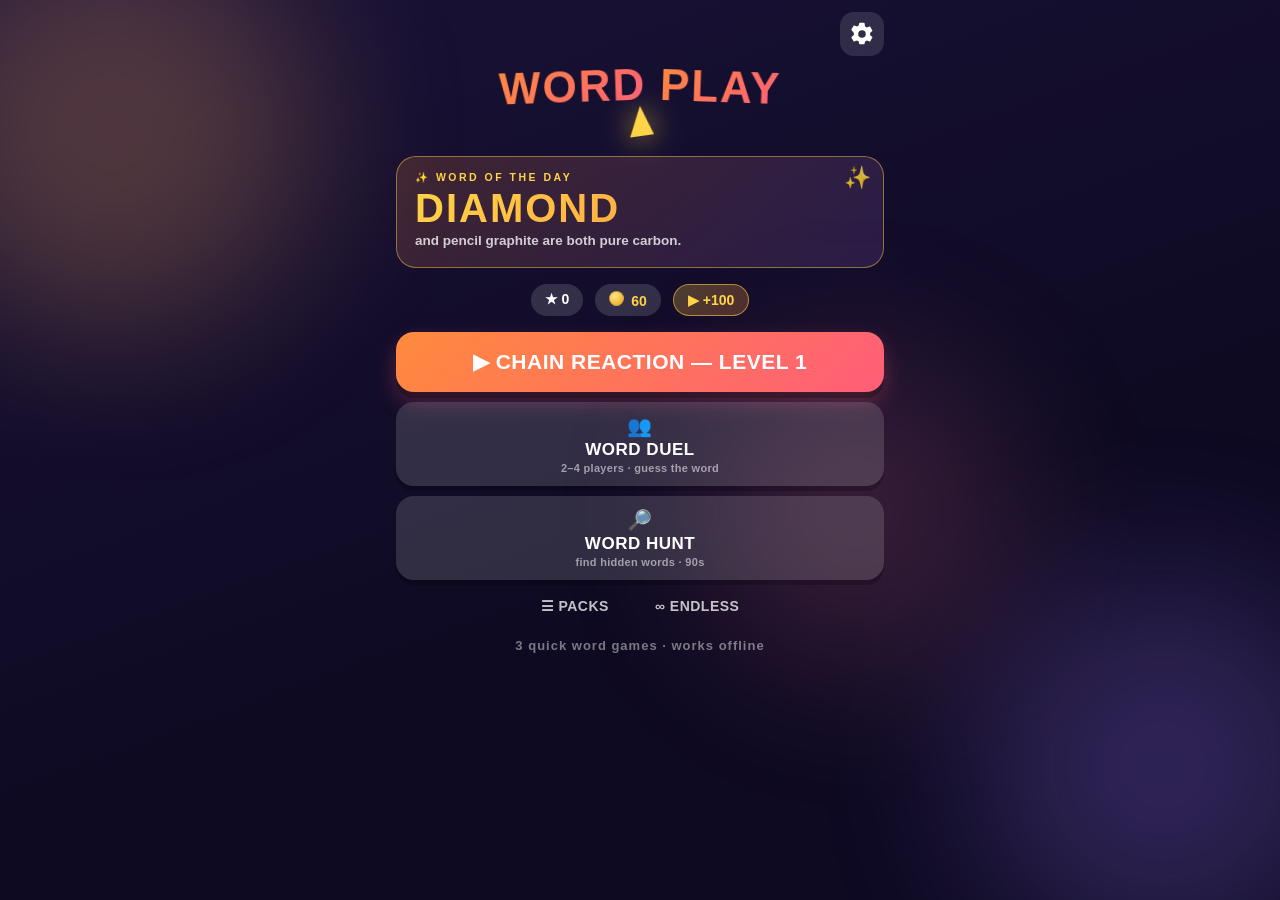
==== android/app/src/main/assets/www/index.html @ a3150c6e "Word Play v2.3: 3 word games (Chain Reaction 80 levels, Word Duel, Word Hunt) — release-ready Androi" ====
<!DOCTYPE html>
<html lang="en">
<head>
  <meta charset="UTF-8">
  <meta name="viewport" content="width=device-width, initial-scale=1, viewport-fit=cover, user-scalable=no">
  <meta name="theme-color" content="#150F33">
  <title>Word Play</title>
  <link rel="stylesheet" href="css/styles.css">
</head>
<body>

  <!-- animated background -->
  <div class="bg">
    <div class="blob b1"></div>
    <div class="blob b2"></div>
    <div class="blob b3"></div>
  </div>

  <div id="app">

    <!-- ============ HOME (game hub) ============ -->
    <section id="screen-home" class="screen">
      <button id="btn-settings" class="icon-btn" aria-label="Settings">
        <svg viewBox="0 0 24 24" width="26" height="26">
          <path fill="currentColor" d="M19.4 13a7.5 7.5 0 0 0 .1-1 7.5 7.5 0 0 0-.1-1l2.1-1.7a.5.5 0 0 0 .1-.6l-2-3.5a.5.5 0 0 0-.6-.2l-2.5 1a7.7 7.7 0 0 0-1.7-1L14.4 2a.5.5 0 0 0-.5-.4h-4a.5.5 0 0 0-.5.4L9 4.1a7.7 7.7 0 0 0-1.7 1l-2.5-1a.5.5 0 0 0-.6.2l-2 3.5a.5.5 0 0 0 .1.6L4.5 11a7.5 7.5 0 0 0 0 2l-2.2 1.7a.5.5 0 0 0-.1.6l2 3.5c.1.2.4.3.6.2l2.5-1c.5.4 1.1.7 1.7 1l.4 2.1c0 .2.3.4.5.4h4c.2 0 .5-.2.5-.4l.4-2.1c.6-.3 1.2-.6 1.7-1l2.5 1c.2.1.5 0 .6-.2l2-3.5a.5.5 0 0 0-.1-.6L19.4 13zM12 15.5A3.5 3.5 0 1 1 15.5 12 3.5 3.5 0 0 1 12 15.5z"/>
        </svg>
      </button>

      <div class="logo">
        <div class="logo-words">
          <span class="logo-tile">WORD</span>
          <span class="logo-tile t2">PLAY</span>
        </div>
        <div class="logo-bolt"></div>
      </div>

      <!-- word of the day -->
      <div class="wotd">
        <div class="wotd-label">✨ WORD OF THE DAY</div>
        <div class="wotd-word" id="wotd-word">…</div>
        <div class="wotd-fact" id="wotd-fact">…</div>
      </div>

      <div class="home-stats">
        <span id="home-stars" class="stat-chip">★ 0</span>
        <span id="home-coins" class="stat-chip coins"></span>
        <button id="btn-ad" class="stat-chip ad-chip" title="Watch a short ad for 100 coins">▶ +100</button>
      </div>

      <div class="home-btns">
        <button id="btn-continue" class="btn primary big">▶  CHAIN REACTION</button>
        <button id="btn-duel" class="btn secondary">
          <span class="game-ico">👥</span> WORD DUEL <span class="btn-sub">2–4 players · guess the word</span>
        </button>
        <button id="btn-hunt" class="btn secondary">
          <span class="game-ico">🔎</span> WORD HUNT <span class="btn-sub">find hidden words · 90s</span>
        </button>
        <div class="home-mini">
          <button id="btn-levels" class="btn ghost">☰ PACKS</button>
          <button id="btn-endless" class="btn ghost">∞ ENDLESS</button>
        </div>
      </div>

      <div class="home-footer">3 quick word games · works offline</div>
    </section>

    <!-- ============ PACK SELECT ============ -->
    <section id="screen-packs" class="screen">
      <header class="bar">
        <button id="back-packs" class="icon-btn">←</button>
        <div class="bar-title">Chain Reaction — Packs</div>
        <div id="packs-stars" class="stat-chip">★ 0</div>
      </header>
      <div id="packs-grid" class="packs-grid"></div>
    </section>

    <!-- ============ LEVEL SELECT ============ -->
    <section id="screen-levels" class="screen">
      <header class="bar">
        <button id="back-levels" class="icon-btn">←</button>
        <div id="levels-title" class="bar-title"></div>
        <div id="levels-stars" class="stat-chip">★ 0</div>
      </header>
      <div id="levels-grid" class="levels-grid"></div>
    </section>

    <!-- ============ CHAIN REACTION GAME ============ -->
    <section id="screen-game" class="screen">
      <header class="bar">
        <button id="back-game" class="icon-btn">←</button>
        <div id="game-label" class="bar-title small"></div>
        <div class="bar-right">
          <span id="game-score" class="stat-chip score">0</span>
        </div>
      </header>

      <div class="game-status">
        <div id="game-hearts" class="hearts"></div>
        <span id="game-coins" class="stat-chip coins"></span>
      </div>

      <div id="chain-strip" class="chain-strip"></div>

      <div id="game-prompt" class="prompt"></div>

      <div id="tile-grid" class="tile-grid"></div>

      <div class="game-bottom">
        <button id="btn-hint" class="btn hint">
          <span class="bulb"></span> HINT · <span id="hint-cost">25</span>
        </button>
        <span id="combo-pill" class="combo"></span>
      </div>
    </section>

    <!-- ============ WORD DUEL: Guess the Word ============ -->
    <section id="duel-setup" class="screen">
      <header class="bar">
        <button id="duel-back1" class="icon-btn">←</button>
        <div class="bar-title">Word Duel</div>
        <div class="bar-title small">pass &amp; play</div>
      </header>
      <div class="duel-body">
        <div class="duel-h" style="text-align:center">How many players?</div>
        <div id="duel-player-count" class="pill-row"></div>
        <div id="duel-setup-info" class="ov-text small" style="margin-top:14px"></div>
        <button id="duel-start" class="btn primary big" style="margin-top:16px">START DUEL ▶</button>
        <button id="duel-invite" class="btn secondary">👥 INVITE FRIENDS</button>
      </div>
    </section>

    <section id="duel-write" class="screen">
      <header class="bar">
        <button id="duel-back2" class="icon-btn">←</button>
        <div id="duel-write-head" class="bar-title small"></div>
        <div id="duel-word-count" class="stat-chip"></div>
      </header>
      <div class="duel-body">
        <div class="ov-text small" style="text-align:center">
          Pick a <b>category</b> — guessers will see it as their clue!
        </div>
        <div id="duel-cats" class="cat-row"></div>
        <div class="duel-input-row">
          <input id="duel-input" type="text" maxlength="8" autocomplete="off"
                 autocapitalize="characters" autocorrect="off" spellcheck="false"
                 placeholder="YOUR SECRET WORD…">
        </div>
        <div id="duel-sugg-label" class="ov-text small" style="display:none">Suggestions ▾</div>
        <div id="duel-suggestions" class="sugg-row"></div>
        <button id="duel-write-done" class="btn primary big" style="margin-top:auto">
          LOCK IN WORD ▶
        </button>
      </div>
    </section>

    <section id="duel-pass" class="screen">
      <div class="duel-body center">
        <div class="pass-ico">📱➡️</div>
        <div id="duel-pass-text" class="duel-h"></div>
        <button id="duel-pass-btn" class="btn primary big">I'M READY ▶</button>
      </div>
    </section>

    <section id="duel-guess" class="screen">
      <header class="bar">
        <button id="duel-back3" class="icon-btn">←</button>
        <div id="duel-guess-head" class="bar-title small"></div>
      </header>
      <div class="duel-body">
        <div id="duel-hearts" class="hearts big-hearts"></div>
        <div id="duel-blanks" class="blanks"></div>
        <div id="duel-turn-label" class="duel-h small" style="text-align:center"></div>
        <div id="duel-callout" class="callout"></div>
        <div id="duel-keyboard" class="key-row"></div>
      </div>
    </section>

    <section id="duel-results" class="screen">
      <div class="duel-body center">
        <div id="duel-results-title" class="duel-h big"></div>
        <div id="duel-results-list" style="width:100%"></div>
        <button id="duel-again" class="btn primary big">↻ PLAY AGAIN</button>
        <button id="duel-home" class="btn ghost">HOME</button>
      </div>
    </section>

    <!-- ============ WORD HUNT ============ -->
    <section id="screen-hunt" class="screen">
      <header class="bar">
        <button id="hunt-back" class="icon-btn">←</button>
        <div class="bar-title">Word Hunt <span id="hunt-mode" style="font-size:12px"></span></div>
        <div class="bar-right">
          <span id="hunt-timer" class="stat-chip score">90s</span>
        </div>
      </header>
      <div class="game-status">
        <div class="ov-text small" style="flex:1">Swipe across hidden words →</div>
        <button id="btn-hunt-hint" class="btn hint" style="padding:9px 14px;font-size:13px">
          <span class="bulb"></span> 25
        </button>
        <span id="hunt-score" class="stat-chip coins" style="color:#fff">0</span>
      </div>
      <div id="hunt-grid" class="hunt-grid"></div>
      <div id="hunt-cancelbar" class="cancelbar"></div>
      <div id="hunt-words" class="hunt-words"></div>
    </section>

    <!-- overlays + toast live outside screens -->
    <div id="overlay"></div>
    <div id="toast"></div>
  </div>

  <script src="js/levels.js"></script>
  <script src="js/dictionary.js"></script>
  <script src="js/wordoftheday.js"></script>
  <script src="js/audio.js"></script>
  <script src="js/wordduel.js"></script>
  <script src="js/wordhunt.js"></script>
  <script src="js/game.js"></script>
</body>
</html>
---- android/app/src/main/assets/www/css/styles.css ----
/* ============================================================
   CHAIN REACTION WORDS - Styles
   ============================================================ */

* { margin: 0; padding: 0; box-sizing: border-box; }

:root {
  --bg1: #0E0A22;
  --bg2: #1A1238;
  --ink: #241A4A;
  --paper: #FFFFFF;
  --accent: #FF8A3D;
  --accent2: #FF5E78;
  --gold: #FFD447;
  --green: #6BCB77;
  --red: #FF4D6D;
}

html, body { height: 100%; }

body {
  font-family: -apple-system, Roboto, "Segoe UI", "Helvetica Neue", Arial, sans-serif;
  background: linear-gradient(160deg, var(--bg2), var(--bg1) 62%);
  color: #fff;
  overflow: hidden;
  -webkit-user-select: none;
  user-select: none;
  -webkit-tap-highlight-color: transparent;
  touch-action: manipulation;
}

/* ---------------- animated background ---------------- */

.bg { position: fixed; inset: 0; z-index: 0; overflow: hidden; }
.blob {
  position: absolute;
  border-radius: 50%;
  filter: blur(80px);
  opacity: .26;
  animation: float 13s ease-in-out infinite alternate;
}
.b1 { width: 45vmin; height: 45vmin; background: #F2A65E; top: -8vmin; left: -10vmin; }
.b2 { width: 42vmin; height: 42vmin; background: #8E6FE8; bottom: -6vmin; right: -8vmin; animation-delay: -5s; }
.b3 { width: 34vmin; height: 34vmin; background: #E36F8F; top: 40%; left: 55%; opacity: .2; animation-delay: -9s; }
.b4 { width: 30vmin; height: 30vmin; background: #4FA3A3; bottom: 18%; left: -12vmin; opacity: .18; animation-delay: -3s; }
@keyframes float {
  from { transform: translate(0, 0) scale(1); }
  to   { transform: translate(5vmin, -4vmin) scale(1.12); }
}

/* ---------------- app frame ---------------- */

#app {
  position: relative;
  z-index: 1;
  max-width: 520px;
  height: 100%;
  margin: 0 auto;
}
html.full #app { max-width: none; }

.screen {
  display: none;
  flex-direction: column;
  height: 100%;
  padding: max(12px, env(safe-area-inset-top)) 16px calc(12px + env(safe-area-inset-bottom));
}
.screen.active { display: flex; animation: fadein .25s ease; }
@keyframes fadein { from { opacity: 0; transform: translateY(8px); } }

/* ---------------- shared bits ---------------- */

.icon-btn {
  background: rgba(255,255,255,.12);
  border: none;
  color: #fff;
  font-size: 22px;
  width: 44px; height: 44px;
  border-radius: 14px;
  cursor: pointer;
  display: inline-flex;
  align-items: center;
  justify-content: center;
  flex: none;
  transition: transform .1s;
}
.icon-btn:active { transform: scale(.92); }

.stat-chip {
  background: rgba(255,255,255,.14);
  border-radius: 999px;
  padding: 7px 14px;
  font-size: 14px;
  font-weight: 800;
  white-space: nowrap;
}
.stat-chip.coins { color: var(--gold); }
.stat-chip.coins::before {
  content: "";
  display: inline-block;
  width: 13px; height: 13px;
  border-radius: 50%;
  background: radial-gradient(circle at 35% 30%, #FFE38A, #E8A812);
  margin-right: 7px;
  border: 1.5px solid rgba(0,0,0,.15);
}
.stat-chip.score { color: #fff; min-width: 64px; text-align: center; }

.btn {
  border: none;
  border-radius: 18px;
  font-weight: 800;
  letter-spacing: .5px;
  cursor: pointer;
  color: #fff;
  font-family: inherit;
  transition: transform .1s, filter .15s;
  padding: 14px 26px;
  font-size: 17px;
}
.btn:active { transform: translateY(3px) scale(.98); filter: brightness(.95); }

.btn.primary {
  background: linear-gradient(135deg, var(--accent), var(--accent2));
  box-shadow: 0 6px 0 rgba(0,0,0,.28), 0 10px 22px rgba(255,94,120,.28);
}
.btn.secondary {
  background: rgba(255,255,255,.14);
  box-shadow: 0 5px 0 rgba(0,0,0,.22);
}
.btn.ghost { background: transparent; box-shadow: none; color: rgba(255,255,255,.75); font-weight: 700; }
.btn.ghost:active { color: #fff; }
.btn.danger { background: rgba(255,77,109,.18); color: #FF88A5; margin: 14px 0; }
.btn.big { font-size: 21px; padding: 18px 30px; }

/* ---------------- HOME ---------------- */

#screen-home { align-items: center; justify-content: center; gap: 26px; }
#btn-settings { position: absolute; top: max(12px, env(safe-area-inset-top)); right: 16px; }

.logo { text-align: center; margin-top: 10px; }
.logo-words { display: flex; flex-direction: column; align-items: center; gap: 10px; }
.logo-tile {
  font-size: clamp(34px, 9vw, 52px);
  font-weight: 900;
  letter-spacing: 2px;
  background: linear-gradient(135deg, var(--accent), var(--accent2));
  -webkit-background-clip: text;
  background-clip: text;
  color: transparent;
  text-shadow: none;
  transform: rotate(-2deg);
  animation: tilein .6s cubic-bezier(.2,1.6,.4,1) both;
}
.logo-tile.t2 { transform: rotate(2deg); animation-delay: .12s; }
@keyframes tilein { from { opacity: 0; transform: scale(.6) rotate(-8deg); } }

.logo-bolt {
  width: 0; height: 0;
  margin: 6px auto 2px;
  border-left: 14px solid transparent;
  border-right: 10px solid transparent;
  border-bottom: 30px solid var(--gold);
  transform: rotate(-8deg);
  filter: drop-shadow(0 0 14px rgba(255,212,71,.75));
  animation: pulse 1.6s ease-in-out infinite;
}
@keyframes pulse { 50% { transform: rotate(-8deg) scale(1.15); } }

.logo-sub {
  font-size: clamp(18px, 5vw, 26px);
  font-weight: 800;
  letter-spacing: 10px;
  color: rgba(255,255,255,.92);
  margin-top: 8px;
}

.home-stats { display: flex; gap: 12px; }
.home-btns { display: flex; flex-direction: column; gap: 14px; width: min(100%, 320px); }
.home-footer { font-size: 13px; color: rgba(255,255,255,.45); font-weight: 600; letter-spacing: 1px; }

/* ---------------- top bar ---------------- */

.bar {
  display: flex;
  align-items: center;
  gap: 12px;
  margin-bottom: 14px;
}
.bar-title {
  font-size: 19px;
  font-weight: 900;
  flex: 1;
  white-space: nowrap;
  overflow: hidden;
  text-overflow: ellipsis;
}
.bar-title.small { font-size: 15px; }
.bar-right { display: flex; }

/* ---------------- packs ---------------- */

.packs-grid {
  display: grid;
  grid-template-columns: repeat(2, 1fr);
  gap: 14px;
  overflow-y: auto;
  padding-bottom: 10px;
}

.pack-card {
  position: relative;
  background: linear-gradient(160deg, rgba(255,255,255,.13), rgba(255,255,255,.06));
  border: 2px solid var(--pk, var(--accent));
  border-radius: 20px;
  padding: 18px 16px 16px;
  text-align: left;
  color: #fff;
  font-family: inherit;
  cursor: pointer;
  min-height: 128px;
  display: flex;
  flex-direction: column;
  gap: 4px;
  box-shadow: 0 6px 18px rgba(0,0,0,.25);
  overflow: hidden;
  transition: transform .12s;
}
.pack-card:active { transform: scale(.97); }
.pack-card.locked { border-color: rgba(255,255,255,.16); cursor: default; }
.pack-num { font-size: 11px; font-weight: 800; letter-spacing: 2px; color: var(--pk, var(--accent)); opacity: .95; }
.pack-card.locked .pack-num { color: rgba(255,255,255,.4); }
.pack-name { font-size: 19px; font-weight: 900; }
.pack-tag { font-size: 12.5px; color: rgba(255,255,255,.62); font-weight: 600; }
.pack-meta { margin-top: auto; font-size: 13px; font-weight: 800; color: var(--gold); }
.pack-lock {
  position: absolute;
  inset: 0;
  background: rgba(13, 9, 32, .72);
  backdrop-filter: blur(3px);
  display: flex;
  flex-direction: column;
  align-items: center;
  justify-content: center;
  gap: 6px;
  font-size: 12px;
  font-weight: 700;
  text-align: center;
  color: rgba(255,255,255,.75);
}

/* ---------------- levels ---------------- */

.levels-grid {
  display: grid;
  grid-template-columns: repeat(5, 1fr);
  gap: 12px;
  overflow-y: auto;
  padding: 6px 2px 10px;
}

.level-btn {
  position: relative;
  aspect-ratio: 1 / 1;
  border: 2px solid var(--pk, var(--accent));
  border-radius: 18px;
  background: linear-gradient(160deg, rgba(255,255,255,.14), rgba(255,255,255,.05));
  color: #fff;
  font-family: inherit;
  cursor: pointer;
  display: flex;
  flex-direction: column;
  align-items: center;
  justify-content: center;
  gap: 4px;
  transition: transform .12s;
}
.level-btn:active { transform: scale(.93); }
.level-btn.locked { border-color: rgba(255,255,255,.14); background: rgba(255,255,255,.04); cursor: default; }
.level-num { font-size: 24px; font-weight: 900; }
.level-stars { font-size: 11px; color: var(--gold); letter-spacing: 1px; }
.level-stars .off { opacity: .3; }
.level-lock { position: absolute; inset: 0; display: flex; align-items: center; justify-content: center; background: rgba(13,9,32,.55); border-radius: 16px; color: rgba(255,255,255,.5); }

/* ---------------- game screen ---------------- */

.game-status { display: flex; align-items: center; gap: 12px; margin-bottom: 10px; }
.hearts { display: flex; gap: 4px; flex: 1; }
.heart { color: var(--red); font-size: 22px; text-shadow: 0 0 12px rgba(255,77,109,.6); transition: all .3s; }
.heart.lost { color: rgba(255,255,255,.16); text-shadow: none; transform: scale(.8); }

.chain-strip {
  display: flex;
  gap: 8px;
  align-items: center;
  overflow-x: auto;
  padding: 10px 12px;
  background: rgba(255,255,255,.07);
  border-radius: 20px;
  margin-bottom: 12px;
  scrollbar-width: none;
}
.chain-strip::-webkit-scrollbar { display: none; }

.chip {
  display: inline-flex;
  align-items: center;
  justify-content: center;
  height: 46px;
  padding: 0 14px;
  border-radius: 14px;
  font-weight: 800;
  flex: none;
  font-size: 17px;
}
.chip.sz-b { font-size: 15px; }
.chip.sz-c { font-size: 13px; }
.chip.sz-d { font-size: 12px; }
.chip-start { background: linear-gradient(135deg, #6BCB77, #3FA34D); box-shadow: 0 4px 0 rgba(0,0,0,.25); }
.chip-end   { background: linear-gradient(135deg, #FF5E78, #D63A5C); box-shadow: 0 4px 0 rgba(0,0,0,.25); }
.chip-filled {
  background: linear-gradient(135deg, rgba(255,255,255,.24), rgba(255,255,255,.12));
  border: 1.5px solid var(--pk, var(--accent));
  color: #fff;
  box-shadow: 0 0 16px rgba(255,138,61,.35);
}
.slot {
  min-width: 52px;
  border: 2px dashed rgba(255,255,255,.3);
  background: transparent;
  color: transparent;
  border-radius: 14px;
}
.pop-in { animation: popin .4s cubic-bezier(.2,1.8,.4,1); }
@keyframes popin { from { transform: scale(.3); opacity: 0; } }

.prompt {
  text-align: center;
  font-size: 15.5px;
  font-weight: 600;
  color: rgba(255,255,255,.8);
  margin-bottom: 14px;
}
.prompt .cur {
  color: var(--gold);
  font-weight: 900;
  text-shadow: 0 0 14px rgba(255,212,71,.55);
}

.tile-grid {
  display: grid;
  gap: 12px;
  flex: 1;
  align-content: center;
  padding-bottom: 6px;
}

.tile {
  position: relative;
  background: var(--paper);
  color: var(--ink);
  border: none;
  border-radius: 16px;
  font-family: inherit;
  font-weight: 900;
  font-size: 19px;
  letter-spacing: .5px;
  height: clamp(62px, 10vw, 92px);
  cursor: pointer;
  box-shadow: 0 5px 0 rgba(23, 15, 54, .55), 0 10px 20px rgba(0,0,0,.28);
  transition: transform .08s, box-shadow .08s, opacity .3s, filter .3s;
  word-break: break-all;
}
.tile:active { transform: translateY(4px); box-shadow: 0 1px 0 rgba(23,15,54,.55); }
.tile.sz-b { font-size: 16px; }
.tile.sz-c { font-size: 14px; }
.tile.sz-d { font-size: 12.5px; }
.tile.used {
  opacity: 0;
  pointer-events: none;
  transform: scale(.4);
  filter: grayscale(1);
}
.tile.shake { animation: shake .4s; background: #FFD3DC; }
@keyframes shake {
  0%,100% { transform: translateX(0); }
  20% { transform: translateX(-7px) rotate(-2deg); }
  40% { transform: translateX(7px) rotate(2deg); }
  60% { transform: translateX(-5px); }
  80% { transform: translateX(5px); }
}
.tile.hint-glow { animation: hintpulse 1.1s ease-in-out infinite; }
@keyframes hintpulse {
  0%,100% { box-shadow: 0 5px 0 rgba(23,15,54,.55), 0 0 0 0 rgba(255,212,71,.9); }
  50%     { box-shadow: 0 5px 0 rgba(23,15,54,.55), 0 0 0 12px rgba(255,212,71,0); }
}

.game-bottom { display: flex; align-items: center; gap: 12px; padding-top: 4px; }
.btn.hint {
  background: rgba(255,212,71,.16);
  border: 1.5px solid rgba(255,212,71,.55);
  color: var(--gold);
  font-size: 15px;
  padding: 12px 18px;
  border-radius: 999px;
}
.bulb {
  display: inline-block;
  width: 12px; height: 12px;
  border-radius: 50%;
  background: radial-gradient(circle at 35% 30%, #FFF3C4, #FFD447);
  margin-right: 4px;
  box-shadow: 0 0 8px rgba(255,212,71,.8);
}

.combo {
  display: none;
  background: linear-gradient(135deg, var(--accent), var(--accent2));
  border-radius: 999px;
  padding: 8px 16px;
  font-size: 14px;
  font-weight: 900;
  box-shadow: 0 0 18px rgba(255,138,61,.55);
}
.combo.bump { animation: bump .3s cubic-bezier(.2,1.8,.4,1); }
@keyframes bump { from { transform: scale(.6); } }

.score-pop {
  position: fixed;
  z-index: 60;
  color: var(--gold);
  font-size: 24px;
  font-weight: 900;
  text-shadow: 0 2px 10px rgba(0,0,0,.4);
  pointer-events: none;
  animation: rise .9s ease-out forwards;
}
@keyframes rise {
  from { opacity: 1; transform: translateY(0) scale(.8); }
  to   { opacity: 0; transform: translateY(-70px) scale(1.2); }
}

/* ---------------- overlay ---------------- */

#overlay {
  position: fixed;
  inset: 0;
  z-index: 50;
  display: none;
  align-items: center;
  justify-content: center;
  padding: 24px;
  background: rgba(10, 6, 26, .78);
  backdrop-filter: blur(6px);
  -webkit-backdrop-filter: blur(6px);
}
#overlay.show { display: flex; animation: fadein .2s ease; }

#overlay .card {
  position: relative;
  z-index: 2;
  background: linear-gradient(165deg, #2B1D5E, #1C1244);
  border: 1.5px solid rgba(255,255,255,.14);
  border-radius: 26px;
  padding: 30px 26px 24px;
  max-width: 400px;
  width: 100%;
  text-align: center;
  box-shadow: 0 24px 60px rgba(0,0,0,.5);
  display: flex;
  flex-direction: column;
  gap: 14px;
}

#confetti {
  position: absolute;
  inset: 0;
  width: 100%;
  height: 100%;
  z-index: 1;
  pointer-events: none;
}

.ov-title { font-size: 27px; font-weight: 900; letter-spacing: 1px; }
.ov-title.bad { color: var(--red); }

.ov-stars { display: flex; justify-content: center; gap: 10px; }
.big-star { font-size: 54px; line-height: 1; }
.big-star.on {
  color: var(--gold);
  text-shadow: 0 0 22px rgba(255,212,71,.8);
  animation: starpop .55s cubic-bezier(.2,1.8,.4,1) backwards;
}
.big-star.off { color: rgba(255,255,255,.14); }
@keyframes starpop { from { transform: scale(0) rotate(-40deg); } }

.ov-score { font-size: 40px; font-weight: 900; }
.ov-score span { font-size: 16px; color: rgba(255,255,255,.55); }
.ov-coins { color: var(--gold); font-weight: 800; font-size: 17px; }
.ov-text { color: rgba(255,255,255,.8); font-size: 15px; line-height: 1.55; }
.ov-text.small { font-size: 12.5px; color: rgba(255,255,255,.5); }
.ov-btns { display: flex; flex-direction: column; gap: 10px; margin-top: 4px; }

.tut-chain { display: flex; align-items: center; justify-content: center; gap: 6px; flex-wrap: wrap; }
.tut-arrow { color: rgba(255,255,255,.5); font-weight: 900; }

.set-row {
  display: flex;
  align-items: center;
  justify-content: space-between;
  background: rgba(255,255,255,.07);
  border-radius: 14px;
  padding: 14px 16px;
  font-weight: 700;
  font-size: 15px;
}
.switch {
  width: 56px; height: 30px;
  border-radius: 999px;
  border: none;
  background: rgba(255,255,255,.18);
  position: relative;
  cursor: pointer;
  transition: background .2s;
}
.switch i {
  position: absolute;
  top: 3px; left: 3px;
  width: 24px; height: 24px;
  border-radius: 50%;
  background: #fff;
  transition: left .2s;
}
.switch.on { background: #3FA34D; }
.switch.on i { left: 29px; }

/* ---------------- toast ---------------- */

#toast {
  position: fixed;
  left: 50%;
  bottom: 40px;
  transform: translateX(-50%) translateY(20px);
  background: rgba(20, 14, 46, .95);
  border: 1.5px solid rgba(255,255,255,.2);
  color: #fff;
  font-weight: 700;
  font-size: 14px;
  padding: 12px 22px;
  border-radius: 999px;
  opacity: 0;
  pointer-events: none;
  z-index: 70;
  transition: all .25s ease;
  max-width: 86%;
  text-align: center;
}
#toast.show { opacity: 1; transform: translateX(-50%) translateY(0); }

/* ---------------- wide screens ---------------- */

@media (min-width: 900px) {
  .levels-grid { grid-template-columns: repeat(10, 1fr); }
  .packs-grid { grid-template-columns: repeat(3, 1fr); }
}

/* ============================================================
   WORD PLAY hub additions
   ============================================================ */

/* smaller logo to make room for the hub */
#screen-home { justify-content: flex-start; padding-top: max(52px, calc(env(safe-area-inset-top) + 44px)); gap: 16px; overflow-y: auto; }
#screen-home .logo-words { flex-direction: row; gap: 14px; }
#screen-home .logo-bolt { margin-top: -6px; margin-bottom: 4px; }
#screen-home .logo-tile { font-size: clamp(30px, 8vw, 44px); }

/* word of the day card */
.wotd {
  width: 100%;
  background: linear-gradient(140deg, rgba(255,138,61,.18), rgba(180,121,255,.14));
  border: 1.5px solid rgba(255,212,71,.45);
  border-radius: 20px;
  padding: 14px 18px 16px;
  position: relative;
  overflow: hidden;
}
.wotd::after {
  content: "✨";
  position: absolute;
  right: 12px; top: 8px;
  font-size: 22px;
  opacity: .8;
  animation: pulse 2.2s ease-in-out infinite;
}
.wotd-label { font-size: 10.5px; font-weight: 900; letter-spacing: 2.5px; color: var(--gold); }
.wotd-word {
  font-size: clamp(30px, 8vw, 40px);
  font-weight: 900;
  letter-spacing: 2px;
  background: linear-gradient(135deg, #FFD447, #FF8A3D);
  -webkit-background-clip: text;
  background-clip: text;
  color: transparent;
  margin-top: 2px;
}
.wotd-fact { font-size: 13.5px; color: rgba(255,255,255,.78); font-weight: 600; line-height: 1.45; }

/* hub buttons */
.home-btns { width: 100%; display: flex; flex-direction: column; gap: 10px; }
.btn.secondary { display: flex; flex-direction: column; align-items: center; gap: 2px; padding: 12px 22px; }
.game-ico { font-size: 20px; }
.btn-sub { font-size: 11px; font-weight: 700; color: rgba(255,255,255,.55); letter-spacing: .3px; }
.home-mini { display: flex; gap: 10px; justify-content: center; }
.home-mini .btn { padding: 8px 18px; font-size: 14px; }

.stat-chip.ad-chip {
  background: linear-gradient(135deg, rgba(255,212,71,.25), rgba(255,138,61,.25));
  border: 1.5px solid rgba(255,212,71,.55);
  color: var(--gold);
  cursor: pointer;
  font-family: inherit;
}
.stat-chip.ad-chip:active { transform: scale(.95); }

/* ============================================================
   WORD DUEL
   ============================================================ */

#duel-setup, #duel-write, #duel-pass, #duel-guess, #duel-results { display: none; flex-direction: column; }
#duel-setup.active, #duel-write.active, #duel-pass.active,
#duel-guess.active, #duel-results.active { display: flex; animation: fadein .25s ease; }

.duel-body {
  flex: 1;
  display: flex;
  flex-direction: column;
  gap: 14px;
  padding: 4px 0 10px;
  overflow-y: auto;
}
.duel-body.center { justify-content: center; align-items: center; text-align: center; gap: 20px; }
.duel-h { font-size: 20px; font-weight: 900; }
.duel-h.small { font-size: 15px; font-weight: 800; }
.duel-h.big { font-size: 26px; }
.accent { color: var(--gold); }

.pass-ico { font-size: 58px; animation: passbounce 1.2s ease-in-out infinite; }
@keyframes passbounce { 50% { transform: translateX(26px); } }

.pill-row { display: flex; gap: 12px; justify-content: center; }
.pill-btn {
  width: 74px; height: 74px;
  border-radius: 20px;
  border: 2px solid rgba(255,255,255,.25);
  background: rgba(255,255,255,.08);
  color: #fff;
  font-size: 30px;
  font-weight: 900;
  font-family: inherit;
  cursor: pointer;
  transition: all .15s;
}
.pill-btn.sel {
  border-color: var(--gold);
  background: rgba(255,212,71,.2);
  box-shadow: 0 0 20px rgba(255,212,71,.4);
  transform: scale(1.06);
}

.duel-input-row { display: flex; gap: 10px; }
.duel-input-row input {
  flex: 1;
  background: rgba(255,255,255,.12);
  border: 2px solid rgba(255,255,255,.3);
  border-radius: 16px;
  padding: 14px 16px;
  color: #fff;
  font-size: 18px;
  font-weight: 800;
  letter-spacing: 1px;
  font-family: inherit;
  text-transform: uppercase;
  min-width: 0;
}
.duel-input-row input:focus { outline: none; border-color: var(--gold); }
.small-btn { padding: 14px 18px; font-size: 15px; flex: none; }

.sugg-row { display: flex; flex-wrap: wrap; gap: 8px; min-height: 40px; }
.sugg-chip {
  background: rgba(79,157,247,.22);
  border: 1.5px solid rgba(79,157,247,.65);
  color: #BFD9FF;
  border-radius: 999px;
  padding: 9px 16px;
  font-size: 14px;
  font-weight: 800;
  font-family: inherit;
  letter-spacing: .5px;
  cursor: pointer;
  animation: fadein .2s ease;
}
.sugg-chip:active { transform: scale(.94); }
.sugg-chip::before { content: "↳ "; opacity: .7; }

.duel-chip { cursor: pointer; }
.btn.disabled { opacity: .35; pointer-events: none; }

.blanks { display: flex; gap: 8px; justify-content: center; flex-wrap: wrap; }
.blank {
  width: clamp(34px, 9vw, 46px);
  height: clamp(44px, 12vw, 58px);
  border-radius: 12px;
  background: rgba(255,255,255,.1);
  border: 2px solid rgba(255,255,255,.28);
  display: flex; align-items: center; justify-content: center;
  font-size: clamp(20px, 5.5vw, 26px);
  font-weight: 900;
  color: rgba(255,255,255,.35);
}
.blank.on {
  color: #fff;
  background: linear-gradient(135deg, rgba(255,138,61,.4), rgba(255,94,120,.4));
  border-color: rgba(255,138,61,.7);
}
.blanks.shake { animation: shake .4s; }

.pill-mini {
  font-size: 11px;
  background: rgba(255,255,255,.15);
  border-radius: 999px;
  padding: 3px 9px;
  font-weight: 800;
}

.hint-line {
  background: rgba(255,212,71,.12);
  border: 1px solid rgba(255,212,71,.4);
  color: #FFE38A;
  border-radius: 12px;
  padding: 10px 14px;
  font-weight: 700;
  font-size: 14.5px;
  animation: fadein .3s ease;
}

.ping-pass {
  position: fixed;
  inset: 0;
  z-index: 55;
  display: none;
  align-items: center;
  justify-content: center;
  padding: 22px;
  background: rgba(10, 6, 26, .82);
  backdrop-filter: blur(6px);
}
.ping-pass.active { display: flex; animation: fadein .2s ease; }

.result-row {
  display: flex;
  align-items: center;
  gap: 14px;
  background: rgba(255,255,255,.08);
  border-radius: 16px;
  padding: 14px 18px;
  width: 100%;
}
.result-row.winner {
  background: linear-gradient(135deg, rgba(255,212,71,.25), rgba(255,138,61,.2));
  border: 1.5px solid rgba(255,212,71,.6);
  transform: scale(1.03);
}
.result-rank { font-size: 22px; font-weight: 900; opacity: .5; width: 26px; }
.result-name { flex: 1; font-size: 18px; font-weight: 800; text-align: left; }
.result-score { font-size: 22px; font-weight: 900; color: var(--gold); }

/* ============================================================
   WORD DUEL v2: Guess the Word
   ============================================================ */

.cat-row { display: flex; flex-wrap: wrap; gap: 8px; justify-content: center; }
.cat-chip {
  background: rgba(79,157,247,.18);
  border: 1.5px solid rgba(79,157,247,.55);
  color: #BFD9FF;
  border-radius: 999px;
  padding: 9px 16px;
  font-size: 13.5px;
  font-weight: 800;
  font-family: inherit;
  letter-spacing: .5px;
  cursor: pointer;
  transition: all .15s;
}
.cat-chip.sel {
  background: rgba(79,157,247,.38);
  border-color: #7FB5FF;
  color: #fff;
  box-shadow: 0 0 14px rgba(79,157,247,.45);
  transform: scale(1.05);
}

#duel-sugg-label { text-align: left; }

.big-hearts { justify-content: center; gap: 8px; }
.big-hearts .heart { font-size: 28px; }
.big-hearts .heart.lost { animation: heartpop .35s ease; }
@keyframes heartpop { 40% { transform: scale(1.6); } }

.key-row {
  display: grid;
  grid-template-columns: repeat(7, 1fr);
  gap: 8px;
  margin-top: auto;
  padding-bottom: 4px;
}
.key {
  height: clamp(40px, 11vw, 52px);
  border: none;
  border-radius: 12px;
  background: rgba(255,255,255,.14);
  color: #fff;
  font-size: 17px;
  font-weight: 900;
  font-family: inherit;
  cursor: pointer;
  box-shadow: 0 3px 0 rgba(0,0,0,.25);
  transition: transform .08s, opacity .2s;
}
.key:active { transform: translateY(2px); box-shadow: none; }
.key.hit {
  background: rgba(107,203,119,.35);
  border: 1.5px solid rgba(107,203,119,.8);
}
.key.miss {
  background: rgba(255,255,255,.05);
  color: rgba(255,255,255,.25);
  opacity: .55;
  box-shadow: none;
}

.hunt-word.diag { border-style: dashed; }
.hunt-word.diag::after { content: " ↗"; font-size: 11px; opacity: .8; }

/* ============================================================
   V2.3 POLISH - soft pastel tiles, sparkles, letter hints
   ============================================================ */

/* soft pastel tints cycle across Chain Reaction tiles */
.tile.tint-0 { background: #FCF3F7; }
.tile.tint-1 { background: #F0F6FC; }
.tile.tint-2 { background: #FCF7EC; }
.tile.tint-3 { background: #F0FAF2; }
.tile.tint-4 { background: #F6F2FB; }

/* gold spark flash when a word joins the chain */
.chip-filled.new {
  animation: placedflash .7s ease, popin .4s cubic-bezier(.2,1.8,.4,1);
}
@keyframes placedflash {
  0%   { box-shadow: 0 0 0 0 rgba(255,212,71,.9), 0 0 18px rgba(255,212,71,.6); background: rgba(255,212,71,.45); }
  100% { box-shadow: 0 0 10px rgba(255,138,61,.25); }
}

/* duel blanks flip in when a letter is revealed */
.blank.on { animation: flipin .45s cubic-bezier(.2,1.6,.4,1); }
@keyframes flipin {
  from { transform: rotateX(90deg) scale(.6); }
}

/* duel guess callout (animated banter prompts) */
.callout {
  min-height: 34px;
  text-align: center;
  font-size: 19px;
  font-weight: 900;
  color: #FFE38A;
  opacity: 0;
}
.callout.show { animation: calloutin 1.5s ease forwards; }
@keyframes calloutin {
  0%   { opacity: 0; transform: translateY(10px) scale(.85); }
  14%  { opacity: 1; transform: translateY(0) scale(1.08); }
  24%  { transform: scale(1); }
  72%  { opacity: 1; }
  100% { opacity: 0; transform: translateY(-8px); }
}

/* letter hints (ads boost + coin hint): one letter glows gold */
.hunt-cell.letter-hint {
  animation: letterwave 1.6s ease-in-out;
}
@keyframes letterwave {
  0%, 100% { box-shadow: 0 0 0 0 rgba(255,212,71,0); background: rgba(255,255,255,.1); }
  45%      { box-shadow: 0 0 20px 4px rgba(255,212,71,.55); background: rgba(255,212,71,.2); }
}

/* found word cells pop in */
.hunt-cell.got { animation: gotpop .45s cubic-bezier(.2,1.8,.4,1); }
@keyframes gotpop {
  0%   { transform: scale(.5); }
  60%  { transform: scale(1.18); }
  100% { transform: scale(1); }
}

.pill-mini.easy { background: rgba(107,203,119,.25); color: #B9F6C3; }

/* hunt selection cancel bar */
.cancelbar {
  display: none;
  align-items: center;
  justify-content: center;
  gap: 8px;
  margin-top: 10px;
  background: rgba(255,212,71,.14);
  border: 1.5px solid rgba(255,212,71,.5);
  color: #FFE38A;
  border-radius: 999px;
  padding: 10px 18px;
  font-size: 13.5px;
  font-weight: 800;
  cursor: pointer;
  animation: fadein .2s ease;
}
.cancelbar.show { display: flex; }

/* mode picker buttons */
.mode-pick { display: flex; flex-direction: column; gap: 10px; margin-top: 6px; }
.mode-pick .btn-sub { display: block; font-size: 12px; opacity: .75; }
.btn.hint.on {
  background: rgba(107,203,119,.25);
  border-color: rgba(107,203,119,.7);
  color: #B9F6C3;
}

/* ============================================================
   WORD HUNT
   ============================================================ */

.hunt-grid {
  display: grid;
  grid-template-columns: repeat(8, 1fr);
  gap: 6px;
  align-self: center;
  width: 100%;
  max-width: 460px;
  touch-action: none;
  user-select: none;
}
.hunt-cell {
  aspect-ratio: 1;
  background: rgba(255,255,255,.1);
  border: 1.5px solid rgba(255,255,255,.18);
  border-radius: 10px;
  display: flex;
  align-items: center;
  justify-content: center;
  font-size: clamp(15px, 4.2vw, 24px);
  font-weight: 900;
  color: #fff;
  transition: background .15s, transform .15s;
}
.hunt-cell.sel {
  background: rgba(255,212,71,.35);
  border-color: var(--gold);
  transform: scale(.94);
}
.hunt-cell.got {
  background: rgba(107,203,119,.3);
  border-color: rgba(107,203,119,.7);
  color: #D7FFDE;
}

.hunt-words {
  display: flex;
  flex-wrap: wrap;
  gap: 8px;
  justify-content: center;
  padding-top: 14px;
}
.hunt-word {
  letter-spacing: 2px;
  font-weight: 800;
  font-size: 14.5px;
  background: rgba(255,255,255,.09);
  border-radius: 999px;
  padding: 8px 14px;
  color: rgba(255,255,255,.45);
}
.hunt-word.found {
  background: rgba(107,203,119,.22);
  border: 1.5px solid rgba(107,203,119,.6);
  color: #B9F6C3;
}
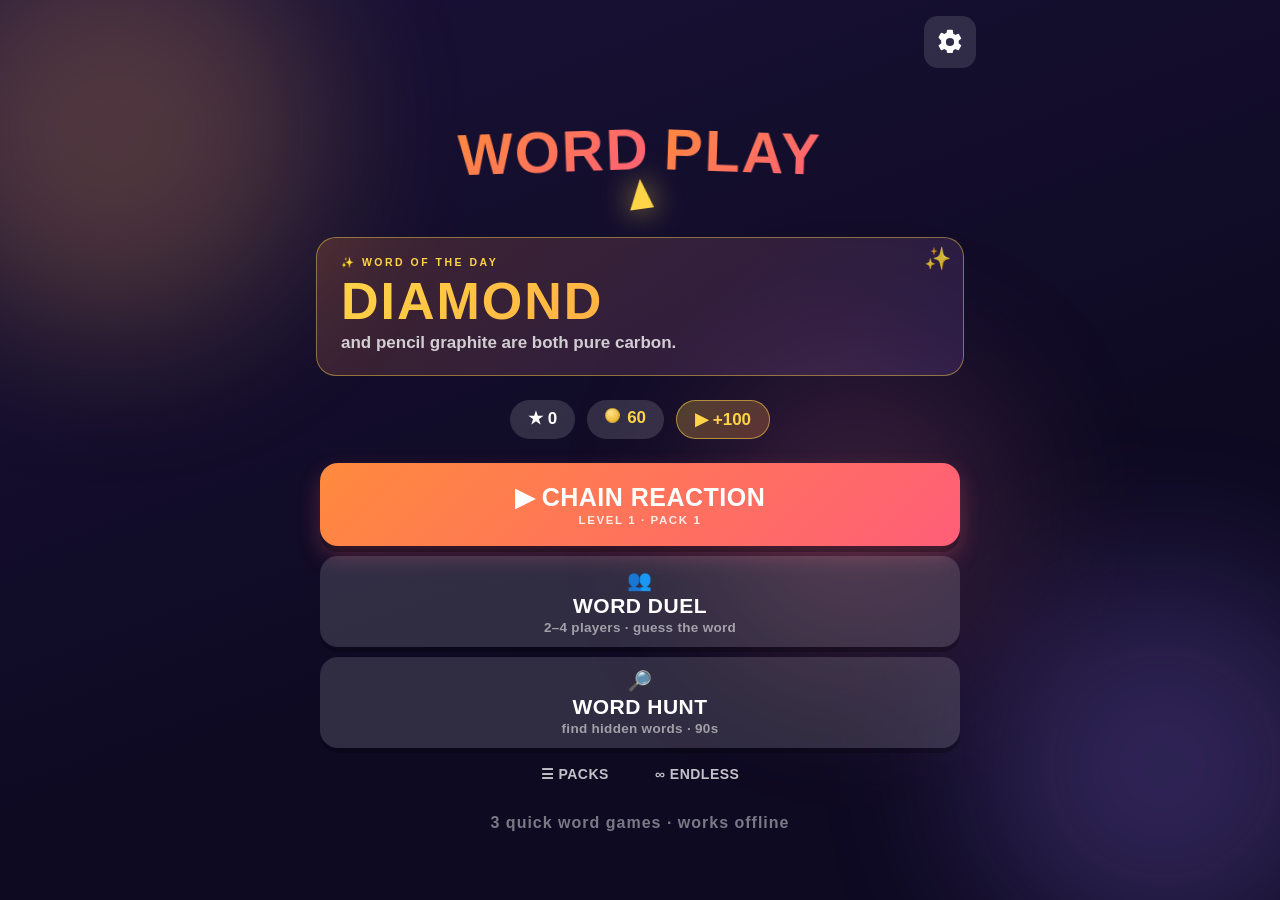
==== commit b3e3d300: "Test on-device, fix crashes + UI bugs, replace store screenshots with real device captures Verified " ====
--- a/android/app/src/main/assets/www/index.html
+++ b/android/app/src/main/assets/www/index.html
@@ -67,7 +67,7 @@
     <!-- ============ PACK SELECT ============ -->
     <section id="screen-packs" class="screen">
       <header class="bar">
-        <button id="back-packs" class="icon-btn">←</button>
+        <button id="back-packs" class="icon-btn" aria-label="Back"><svg viewBox="0 0 24 24" width="24" height="24" aria-hidden="true"><path fill="none" stroke="currentColor" stroke-width="2.4" stroke-linecap="round" stroke-linejoin="round" d="M19 12H5m6-6-6 6 6 6"/></svg></button>
         <div class="bar-title">Chain Reaction — Packs</div>
         <div id="packs-stars" class="stat-chip">★ 0</div>
       </header>
@@ -77,7 +77,7 @@
     <!-- ============ LEVEL SELECT ============ -->
     <section id="screen-levels" class="screen">
       <header class="bar">
-        <button id="back-levels" class="icon-btn">←</button>
+        <button id="back-levels" class="icon-btn" aria-label="Back"><svg viewBox="0 0 24 24" width="24" height="24" aria-hidden="true"><path fill="none" stroke="currentColor" stroke-width="2.4" stroke-linecap="round" stroke-linejoin="round" d="M19 12H5m6-6-6 6 6 6"/></svg></button>
         <div id="levels-title" class="bar-title"></div>
         <div id="levels-stars" class="stat-chip">★ 0</div>
       </header>
@@ -87,7 +87,7 @@
     <!-- ============ CHAIN REACTION GAME ============ -->
     <section id="screen-game" class="screen">
       <header class="bar">
-        <button id="back-game" class="icon-btn">←</button>
+        <button id="back-game" class="icon-btn" aria-label="Back"><svg viewBox="0 0 24 24" width="24" height="24" aria-hidden="true"><path fill="none" stroke="currentColor" stroke-width="2.4" stroke-linecap="round" stroke-linejoin="round" d="M19 12H5m6-6-6 6 6 6"/></svg></button>
         <div id="game-label" class="bar-title small"></div>
         <div class="bar-right">
           <span id="game-score" class="stat-chip score">0</span>
@@ -116,9 +116,9 @@
     <!-- ============ WORD DUEL: Guess the Word ============ -->
     <section id="duel-setup" class="screen">
       <header class="bar">
-        <button id="duel-back1" class="icon-btn">←</button>
+        <button id="duel-back1" class="icon-btn" aria-label="Back"><svg viewBox="0 0 24 24" width="24" height="24" aria-hidden="true"><path fill="none" stroke="currentColor" stroke-width="2.4" stroke-linecap="round" stroke-linejoin="round" d="M19 12H5m6-6-6 6 6 6"/></svg></button>
         <div class="bar-title">Word Duel</div>
-        <div class="bar-title small">pass &amp; play</div>
+        <div class="bar-sub">pass &amp; play</div>
       </header>
       <div class="duel-body">
         <div class="duel-h" style="text-align:center">How many players?</div>
@@ -131,7 +131,7 @@
 
     <section id="duel-write" class="screen">
       <header class="bar">
-        <button id="duel-back2" class="icon-btn">←</button>
+        <button id="duel-back2" class="icon-btn" aria-label="Back"><svg viewBox="0 0 24 24" width="24" height="24" aria-hidden="true"><path fill="none" stroke="currentColor" stroke-width="2.4" stroke-linecap="round" stroke-linejoin="round" d="M19 12H5m6-6-6 6 6 6"/></svg></button>
         <div id="duel-write-head" class="bar-title small"></div>
         <div id="duel-word-count" class="stat-chip"></div>
       </header>
@@ -163,7 +163,7 @@
 
     <section id="duel-guess" class="screen">
       <header class="bar">
-        <button id="duel-back3" class="icon-btn">←</button>
+        <button id="duel-back3" class="icon-btn" aria-label="Back"><svg viewBox="0 0 24 24" width="24" height="24" aria-hidden="true"><path fill="none" stroke="currentColor" stroke-width="2.4" stroke-linecap="round" stroke-linejoin="round" d="M19 12H5m6-6-6 6 6 6"/></svg></button>
         <div id="duel-guess-head" class="bar-title small"></div>
       </header>
       <div class="duel-body">
@@ -187,18 +187,19 @@
     <!-- ============ WORD HUNT ============ -->
     <section id="screen-hunt" class="screen">
       <header class="bar">
-        <button id="hunt-back" class="icon-btn">←</button>
-        <div class="bar-title">Word Hunt <span id="hunt-mode" style="font-size:12px"></span></div>
-        <div class="bar-right">
+        <button id="hunt-back" class="icon-btn" aria-label="Back"><svg viewBox="0 0 24 24" width="24" height="24" aria-hidden="true"><path fill="none" stroke="currentColor" stroke-width="2.4" stroke-linecap="round" stroke-linejoin="round" d="M19 12H5m6-6-6 6 6 6"/></svg></button>
+        <div class="bar-title">Word Hunt</div>
+        <div class="bar-right hunt-right">
+          <span id="hunt-mode"></span>
           <span id="hunt-timer" class="stat-chip score">90s</span>
         </div>
       </header>
       <div class="game-status">
-        <div class="ov-text small" style="flex:1">Swipe across hidden words →</div>
-        <button id="btn-hunt-hint" class="btn hint" style="padding:9px 14px;font-size:13px">
-          <span class="bulb"></span> 25
-        </button>
-        <span id="hunt-score" class="stat-chip coins" style="color:#fff">0</span>
+        <div class="ov-text small" style="flex:1">Swipe to find words →</div>
+        <button id="btn-hunt-hint" class="btn hint" style="padding:9px 12px;font-size:12.5px">
+          <span class="bulb"></span> HINT · 25
+        </button>
+        <span id="hunt-score" class="stat-chip score">0 pts</span>
       </div>
       <div id="hunt-grid" class="hunt-grid"></div>
       <div id="hunt-cancelbar" class="cancelbar"></div>
--- a/android/app/src/main/assets/www/css/styles.css
+++ b/android/app/src/main/assets/www/css/styles.css
@@ -84,6 +84,7 @@
   flex: none;
   transition: transform .1s;
 }
+.icon-btn svg { display: block; }
 .icon-btn:active { transform: scale(.92); }
 
 .stat-chip {
@@ -196,7 +197,15 @@
   text-overflow: ellipsis;
 }
 .bar-title.small { font-size: 15px; }
-.bar-right { display: flex; }
+.bar-right { display: flex; align-items: center; gap: 6px; }
+.bar-sub {
+  flex: none;
+  font-size: 13px;
+  font-weight: 800;
+  letter-spacing: .3px;
+  color: rgba(255,255,255,.55);
+  white-space: nowrap;
+}
 
 /* ---------------- packs ---------------- */
 
@@ -227,27 +236,29 @@
   transition: transform .12s;
 }
 .pack-card:active { transform: scale(.97); }
-.pack-card.locked { border-color: rgba(255,255,255,.16); cursor: default; }
+.pack-card.locked {
+  border-color: rgba(255,255,255,.12);
+  background: rgba(255,255,255,.045);
+  cursor: default;
+}
 .pack-num { font-size: 11px; font-weight: 800; letter-spacing: 2px; color: var(--pk, var(--accent)); opacity: .95; }
 .pack-card.locked .pack-num { color: rgba(255,255,255,.4); }
 .pack-name { font-size: 19px; font-weight: 900; }
+.pack-card.locked .pack-name { color: rgba(255,255,255,.6); }
 .pack-tag { font-size: 12.5px; color: rgba(255,255,255,.62); font-weight: 600; }
+.pack-card.locked .pack-tag { color: rgba(255,255,255,.35); }
 .pack-meta { margin-top: auto; font-size: 13px; font-weight: 800; color: var(--gold); }
+.pack-card.locked .pack-meta { display: none; }
 .pack-lock {
-  position: absolute;
-  inset: 0;
-  background: rgba(13, 9, 32, .72);
-  backdrop-filter: blur(3px);
+  margin-top: auto;
   display: flex;
-  flex-direction: column;
-  align-items: center;
-  justify-content: center;
+  align-items: center;
   gap: 6px;
-  font-size: 12px;
+  font-size: 11.5px;
   font-weight: 700;
-  text-align: center;
-  color: rgba(255,255,255,.75);
-}
+  color: rgba(255,255,255,.5);
+}
+.pack-lock svg { flex: none; opacity: .8; }
 
 /* ---------------- levels ---------------- */
 
@@ -610,6 +621,15 @@
 .btn.secondary { display: flex; flex-direction: column; align-items: center; gap: 2px; padding: 12px 22px; }
 .game-ico { font-size: 20px; }
 .btn-sub { font-size: 11px; font-weight: 700; color: rgba(255,255,255,.55); letter-spacing: .3px; }
+.btn.primary .btn-sub { color: rgba(255,255,255,.85); }
+#btn-continue {
+  display: flex;
+  flex-direction: column;
+  align-items: center;
+  justify-content: center;
+  gap: 2px;
+}
+#btn-continue .btn-sub { font-size: 11.5px; letter-spacing: 1.6px; white-space: nowrap; }
 .home-mini { display: flex; gap: 10px; justify-content: center; }
 .home-mini .btn { padding: 8px 18px; font-size: 14px; }
 
@@ -730,7 +750,9 @@
   border-radius: 999px;
   padding: 3px 9px;
   font-weight: 800;
-}
+  white-space: nowrap;
+}
+#hunt-mode { display: flex; align-items: center; gap: 4px; }
 
 .hint-line {
   background: rgba(255,212,71,.12);
@@ -802,7 +824,11 @@
 
 #duel-sugg-label { text-align: left; }
 
-.big-hearts { justify-content: center; gap: 8px; }
+.big-hearts { justify-content: center; gap: 8px; flex: none; }
+/* keep the word + keyboard vertically balanced instead of leaving one
+   huge gap: auto margins above the blanks and above the keyboard share
+   the leftover space */
+#duel-guess #duel-blanks { margin-top: auto; }
 .big-hearts .heart { font-size: 28px; }
 .big-hearts .heart.lost { animation: heartpop .35s ease; }
 @keyframes heartpop { 40% { transform: scale(1.6); } }
@@ -943,7 +969,7 @@
   gap: 6px;
   align-self: center;
   width: 100%;
-  max-width: 460px;
+  max-width: min(460px, 100%, calc(100dvh - 240px));  /* always fits short screens too */
   touch-action: none;
   user-select: none;
 }
@@ -978,6 +1004,7 @@
   justify-content: center;
   padding-top: 14px;
 }
+#screen-hunt { overflow-y: auto; }
 .hunt-word {
   letter-spacing: 2px;
   font-weight: 800;
@@ -991,4 +1018,88 @@
   background: rgba(107,203,119,.22);
   border: 1.5px solid rgba(107,203,119,.6);
   color: #B9F6C3;
-}+}
+/* ============================================================
+   TABLET / FOLDABLE layout (>= 700px wide)
+   One tasteful scale-up: bigger type, roomier tiles and grids,
+   so the game fills a 10" tablet instead of floating in a
+   phone-sized column. (The app is portrait-locked on phones.)
+   ============================================================ */
+
+@media (min-width: 700px) {
+  #app { max-width: 720px; }
+  .screen { padding: 20px 36px 24px; }
+  #screen-home { justify-content: center; gap: 24px; }
+  .bar { margin-bottom: 18px; }
+  .bar-title { font-size: 24px; }
+  .bar-title.small { font-size: 18px; }
+  .icon-btn { width: 52px; height: 52px; }
+  .icon-btn svg { width: 28px; height: 28px; }
+  .stat-chip { font-size: 17px; padding: 8px 18px; }
+  .pill-mini { font-size: 13px; }
+
+  /* home */
+  #btn-settings { top: 16px; right: 24px; }
+  #screen-home { padding-top: 64px; }
+  #screen-home .logo-tile { font-size: 58px; }
+  .logo-sub { font-size: 32px; letter-spacing: 14px; }
+  .wotd { padding: 18px 24px 20px; }
+  .wotd-word { font-size: 52px; }
+  .wotd-fact { font-size: 17px; }
+  .home-btns { max-width: 640px; width: 100%; margin: 0 auto; }
+  .btn { font-size: 21px; padding: 16px 30px; }
+  .btn.big { font-size: 25px; padding: 20px 36px; }
+  .btn-sub { font-size: 13.5px; }
+  .home-footer { font-size: 16px; }
+
+  /* packs + levels */
+  .packs-grid { grid-template-columns: repeat(3, 1fr); gap: 18px; }
+  .pack-card { min-height: 150px; padding: 22px 20px 18px; border-radius: 24px; }
+  .pack-num { font-size: 13px; }
+  .pack-name { font-size: 24px; }
+  .pack-tag { font-size: 15.5px; }
+  .pack-meta { font-size: 16px; }
+  .levels-grid { gap: 16px; }
+  .level-num { font-size: 30px; }
+
+  /* chain reaction play */
+  .chip { height: 56px; font-size: 21px; border-radius: 17px; }
+  .prompt { font-size: 20px; }
+  .heart { font-size: 28px; }
+  .tile { height: 150px; font-size: 26px; border-radius: 20px; }
+  .tile.sz-b { font-size: 22px; }
+  .tile.sz-c { font-size: 19px; }
+  .tile.sz-d { font-size: 17px; }
+  .tile-grid { gap: 16px; }
+  .btn.hint { font-size: 18px; }
+
+  /* duel */
+  .duel-h { font-size: 25px; }
+  .duel-h.big { font-size: 34px; }
+  .cat-chip, .sugg-chip { font-size: 17px; padding: 12px 20px; }
+  .duel-input-row input { font-size: 23px; padding: 18px 20px; }
+  .pill-btn { width: 96px; height: 96px; font-size: 38px; }
+  .blank { width: clamp(44px, 7vw, 64px); height: clamp(54px, 9vw, 76px); font-size: clamp(24px, 4.5vw, 38px); }
+  .big-hearts .heart { font-size: 36px; }
+  .key { height: 62px; font-size: 22px; }
+  .key-row { gap: 10px; }
+  .result-row { padding: 18px 24px; }
+  .result-name { font-size: 23px; }
+  .result-score { font-size: 28px; }
+  .pass-ico { font-size: 76px; }
+
+  /* hunt */
+  .hunt-grid { max-width: min(640px, 100%, calc(100dvh - 300px)); gap: 8px; }
+  .hunt-cell { font-size: 26px; }
+  .hunt-word { font-size: 17px; padding: 10px 18px; }
+  .game-status .ov-text.small { font-size: 16px; }
+
+  /* overlays */
+  #overlay .card { max-width: 560px; padding: 40px 34px 32px; }
+  .ov-title { font-size: 34px; }
+  .ov-score { font-size: 52px; }
+  .ov-text { font-size: 19px; }
+  .ov-text.small { font-size: 16px; }
+  .big-star { font-size: 72px; }
+  .mode-pick { max-width: 560px; margin: 0 auto; }
+}
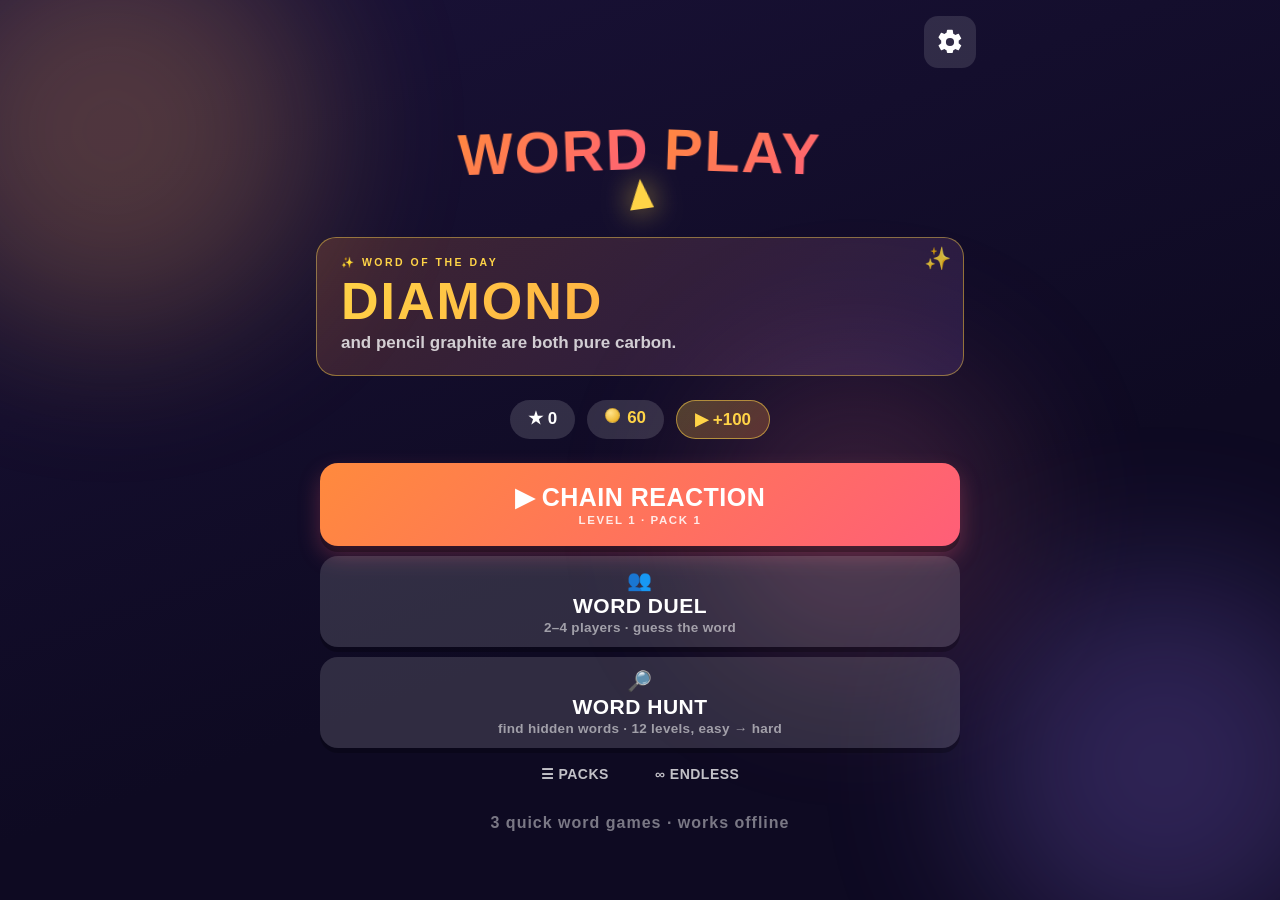
==== commit 4eac1342: "Word Hunt: 12-level ladder (EASY→MEDIUM→HARD), in-game hints, per-game settings stats Word Hunt rebu" ====
--- a/android/app/src/main/assets/www/index.html
+++ b/android/app/src/main/assets/www/index.html
@@ -53,7 +53,7 @@
           <span class="game-ico">👥</span> WORD DUEL <span class="btn-sub">2–4 players · guess the word</span>
         </button>
         <button id="btn-hunt" class="btn secondary">
-          <span class="game-ico">🔎</span> WORD HUNT <span class="btn-sub">find hidden words · 90s</span>
+          <span class="game-ico">🔎</span> WORD HUNT <span class="btn-sub">find hidden words · 12 levels, easy → hard</span>
         </button>
         <div class="home-mini">
           <button id="btn-levels" class="btn ghost">☰ PACKS</button>
@@ -196,10 +196,15 @@
       </header>
       <div class="game-status">
         <div class="ov-text small" style="flex:1">Swipe to find words →</div>
-        <button id="btn-hunt-hint" class="btn hint" style="padding:9px 12px;font-size:12.5px">
+        <span id="hunt-score" class="stat-chip score">0 pts</span>
+      </div>
+      <div class="hunt-actions">
+        <button id="btn-hunt-hint" class="btn hint">
           <span class="bulb"></span> HINT · 25
         </button>
-        <span id="hunt-score" class="stat-chip score">0 pts</span>
+        <button id="btn-hunt-adhints" class="btn hint ad">
+          <span class="bulb"></span> HINTS · WATCH AD
+        </button>
       </div>
       <div id="hunt-grid" class="hunt-grid"></div>
       <div id="hunt-cancelbar" class="cancelbar"></div>
--- a/android/app/src/main/assets/www/css/styles.css
+++ b/android/app/src/main/assets/www/css/styles.css
@@ -1103,3 +1103,110 @@
   .big-star { font-size: 72px; }
   .mode-pick { max-width: 560px; margin: 0 auto; }
 }
+
+/* ============================================================
+   WORD HUNT v3: level ladder (easy → medium → hard) + in-game hints
+   ============================================================ */
+
+/* two roomy hint buttons side by side above the grid */
+.hunt-actions {
+  display: flex;
+  gap: 10px;
+  margin: 10px 0 12px;
+}
+.hunt-actions .btn {
+  flex: 1;
+  font-size: 12.5px;
+  padding: 10px 8px;
+  border-radius: 999px;
+  white-space: nowrap;
+  overflow: hidden;
+  text-overflow: ellipsis;
+}
+.btn.hint.ad { border-style: dashed; }
+.hunt-actions .btn.disabled { opacity: .45; pointer-events: none; }
+
+/* tier pills in the hunt header */
+.pill-mini.tier-easy   { background: rgba(107,203,119,.25); color: #B9F6C3; }
+.pill-mini.tier-medium { background: rgba(255,212,71,.22);  color: #FFE38A; }
+.pill-mini.tier-hard   { background: rgba(255,77,109,.25);  color: #FFB3C2; }
+
+/* level picker overlay */
+.hl-tier {
+  font-size: 11px;
+  font-weight: 900;
+  letter-spacing: 2.5px;
+  margin: 12px 0 6px;
+  text-align: left;
+}
+.hl-tier.tier-easy   { color: #B9F6C3; }
+.hl-tier.tier-medium { color: #FFE38A; }
+.hl-tier.tier-hard   { color: #FFB3C2; }
+.hl-row {
+  display: grid;
+  grid-template-columns: repeat(4, 1fr);
+  gap: 8px;
+}
+.hl-btn {
+  position: relative;
+  aspect-ratio: 1;
+  border: 2px solid rgba(255,255,255,.25);
+  border-radius: 16px;
+  background: rgba(255,255,255,.08);
+  color: #fff;
+  font-family: inherit;
+  cursor: pointer;
+  display: flex;
+  flex-direction: column;
+  align-items: center;
+  justify-content: center;
+  gap: 2px;
+  transition: transform .12s;
+}
+.hl-btn:active { transform: scale(.93); }
+.hl-btn.done { border-color: rgba(107,203,119,.7); background: rgba(107,203,119,.14); }
+.hl-btn.locked { border-color: rgba(255,255,255,.12); background: rgba(255,255,255,.03); color: rgba(255,255,255,.35); cursor: default; }
+.hl-num { font-size: 22px; font-weight: 900; line-height: 1; }
+.hl-size { font-size: 9.5px; font-weight: 700; color: rgba(255,255,255,.5); }
+.hl-btn.done .hl-size { color: #B9F6C3; }
+.hl-check {
+  position: absolute;
+  top: -6px; right: -4px;
+  width: 20px; height: 20px;
+  border-radius: 50%;
+  background: #6BCB77;
+  color: #0E2A16;
+  font-size: 12px;
+  font-weight: 900;
+  line-height: 20px;
+  box-shadow: 0 2px 6px rgba(0,0,0,.4);
+}
+.hl-lock { position: absolute; font-size: 14px; top: 6px; right: 8px; opacity: .8; }
+
+/* reverse words (hard tier) get a little ↩ marker */
+.hunt-word.rev::after { content: " ↩"; font-size: 11px; opacity: .8; }
+
+/* settings: per-game stats block */
+.set-stats {
+  background: rgba(255,255,255,.06);
+  border: 1.5px solid rgba(255,255,255,.1);
+  border-radius: 16px;
+  padding: 10px 14px 12px;
+  margin: 10px 0;
+}
+.set-stats .set-row {
+  background: transparent;
+  padding: 7px 0;
+  border-radius: 0;
+  gap: 10px;
+}
+.set-stat-title {
+  font-size: 10px;
+  font-weight: 900;
+  letter-spacing: 2.5px;
+  color: var(--gold);
+  text-align: left;
+  margin-bottom: 4px;
+}
+.set-stats .set-row span { font-size: 13px; font-weight: 800; }
+.set-stats .set-row b { font-size: 12px; font-weight: 700; color: rgba(255,255,255,.75); white-space: normal; text-align: right; }
